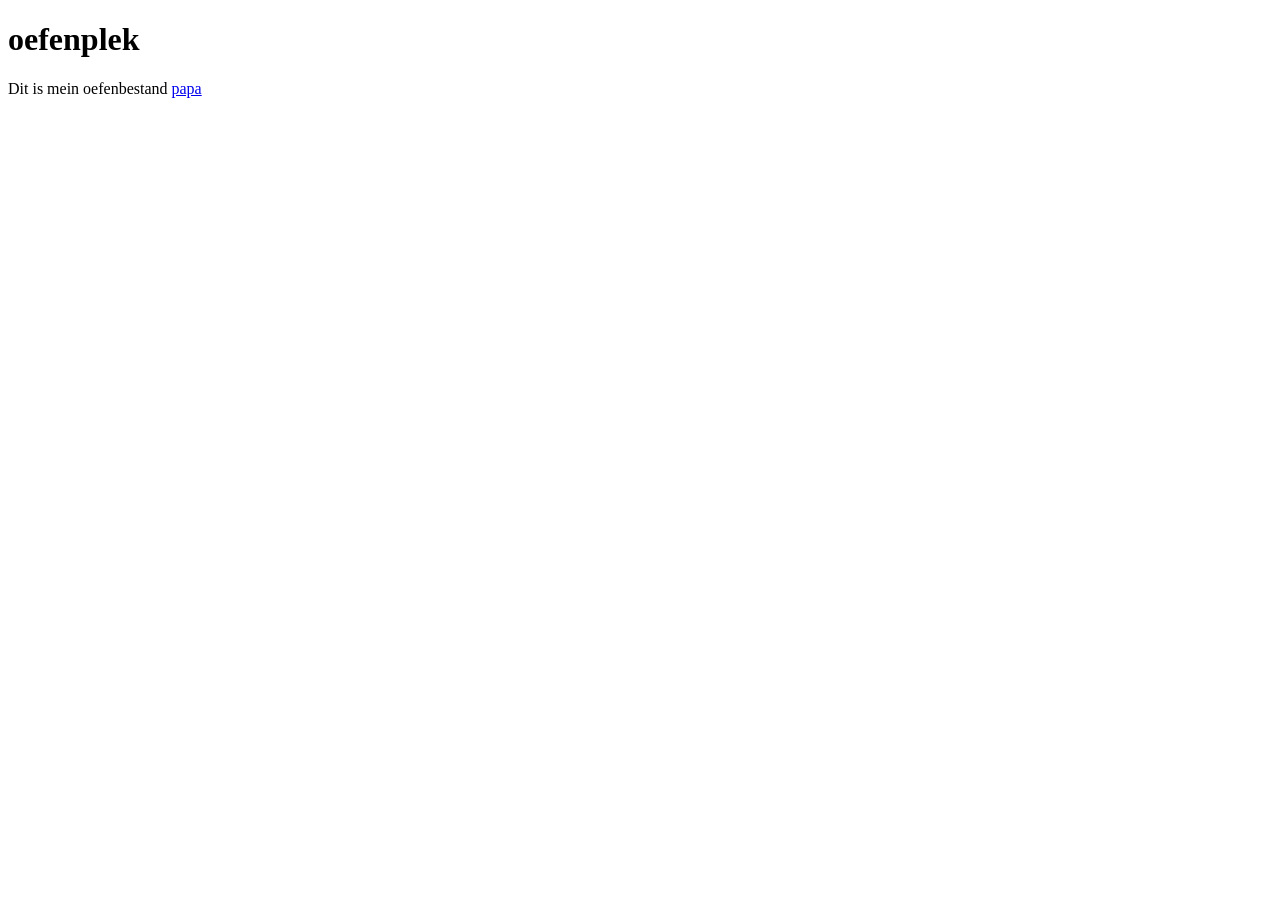
==== oefenen/index.html @ ca7afc3b "Storm zijn projectje" ====
<!DOCTYPE html>
<html>
    <head>
        <title>oefenplek</title>
    </head>
    <body>
        <h1>oefenplek</h1>
        <p>Dit is mein oefenbestand <a href="./faq.html">papa</a></p>
    </body>
</html>
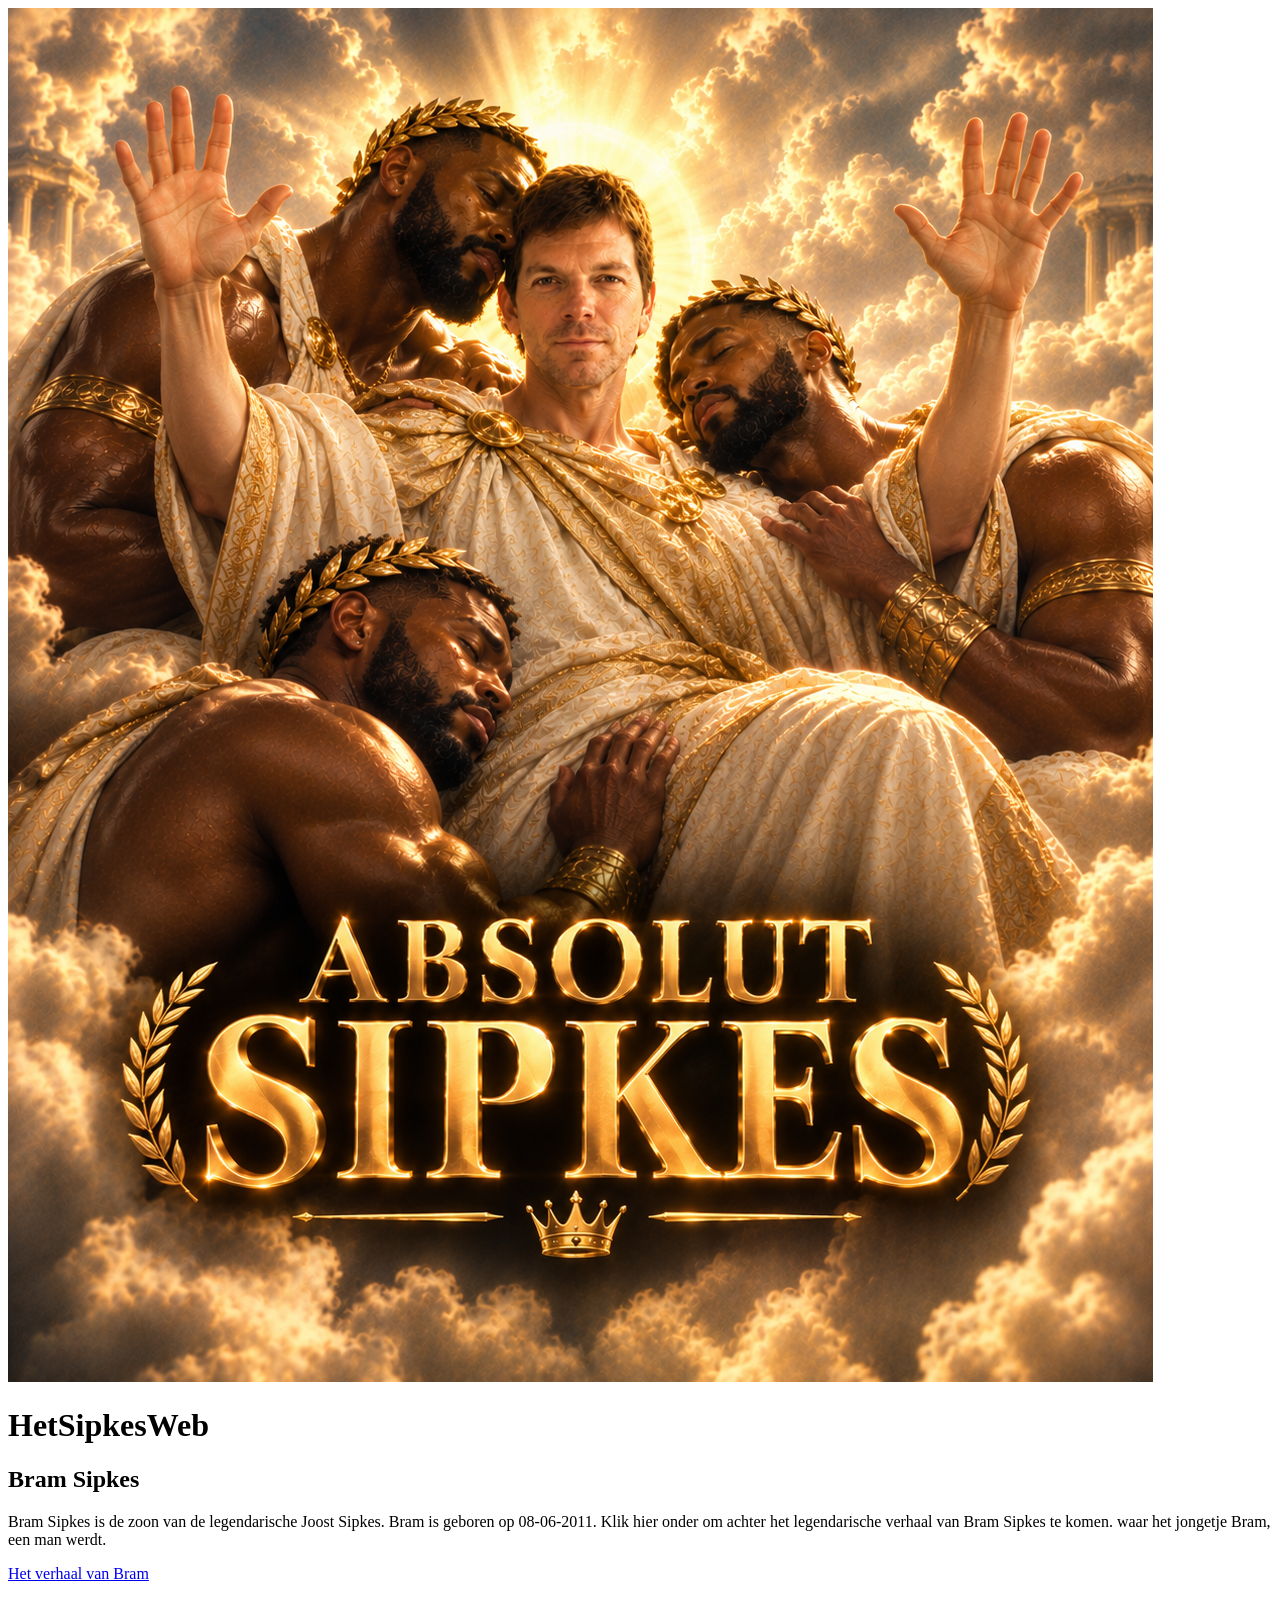
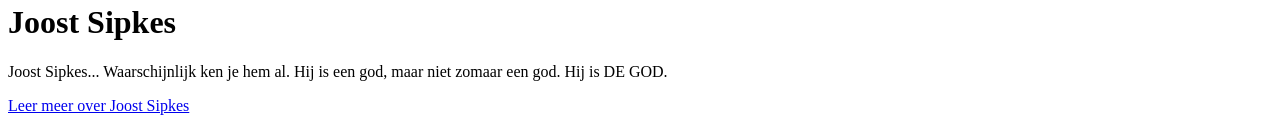
==== commit 2edc8b29: "6-10-2026" ====
--- a/oefenen/index.html
+++ b/oefenen/index.html
@@ -4,7 +4,13 @@
         <title>oefenplek</title>
     </head>
     <body>
-        <h1>oefenplek</h1>
-        <p>Dit is mein oefenbestand <a href="./faq.html">papa</a></p>
+        <img src="images/AbsoluteSipkes.png" alt="Joost Sipkes"/>
+        <h1>HetSipkesWeb</h1>
+        <h2>Bram Sipkes</h2>
+        <p>Bram Sipkes is de zoon van de legendarische Joost Sipkes. Bram is geboren op 08-06-2011. Klik hier onder om achter het legendarische verhaal van Bram Sipkes te komen. waar het jongetje Bram, een man werdt.</p>
+        <p><a href="./faq.html">Het verhaal van Bram</a></p>
+        <h1>Joost Sipkes</h1>
+        <p>Joost Sipkes... Waarschijnlijk ken je hem al. Hij is een god, maar niet zomaar een god. Hij is DE GOD.</p>
+        <p><a href="./bestand.html">Leer meer over Joost Sipkes</a></p>
     </body>
 </html>
